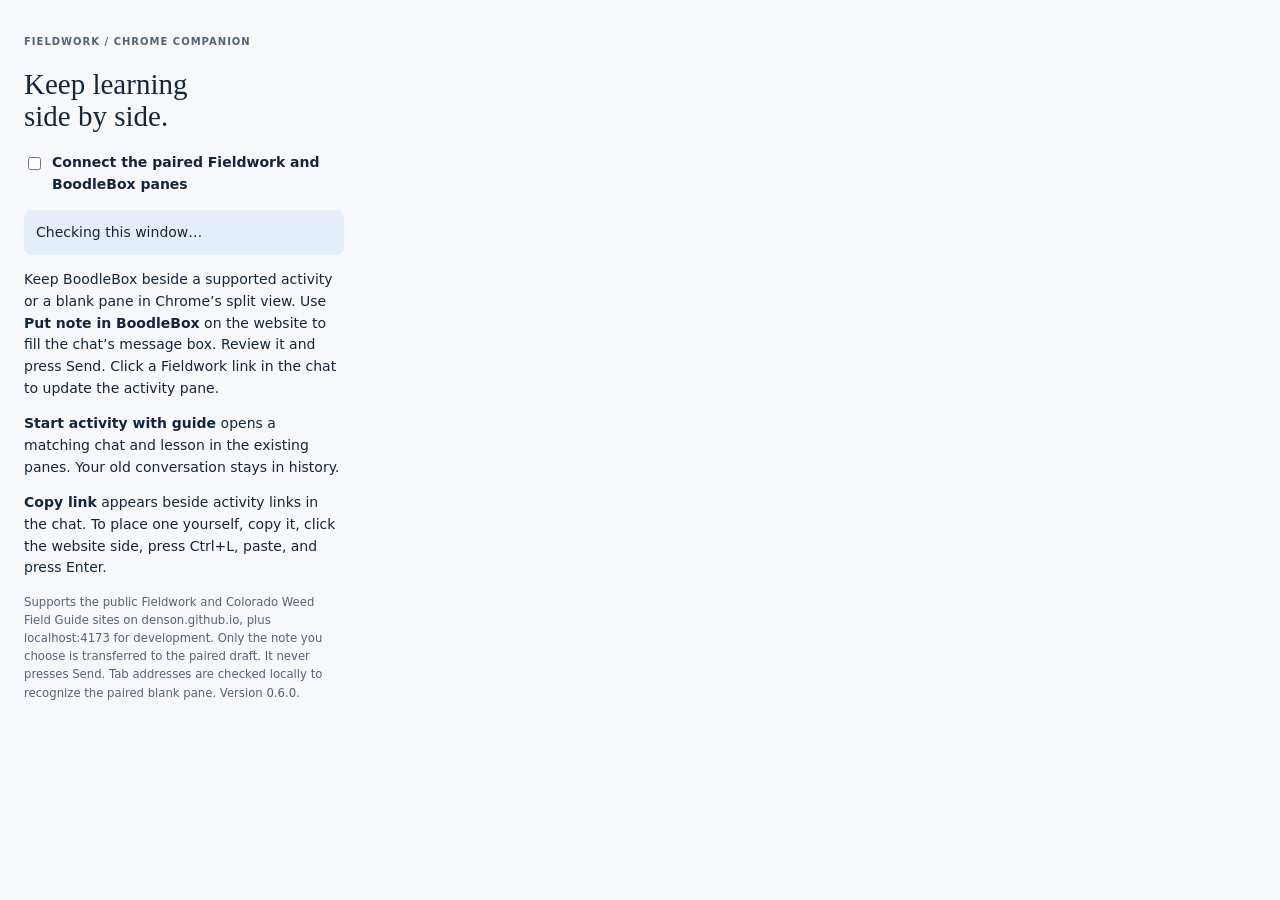
==== chrome-extension/popup.html @ 324b5c78 "Publish Fieldwork learning portfolio and public companion routing" ====
<!doctype html><html lang="en"><head><meta charset="utf-8"><title>Fieldwork Companion Pane</title><link rel="stylesheet" href="popup.css"><script defer src="routing.js"></script><script defer src="popup.js"></script></head><body><p class="eyebrow">FIELDWORK / CHROME COMPANION</p><h1>Keep learning<br>side by side.</h1><label><input id="enabled" type="checkbox"> Connect the paired Fieldwork and BoodleBox panes</label><p id="status" role="status">Checking this window…</p><p>Keep BoodleBox beside a supported activity or a blank pane in Chrome’s split view. Use <b>Put note in BoodleBox</b> on the website to fill the chat’s message box. Review it and press Send. Click a Fieldwork link in the chat to update the activity pane.</p><p><b>Start activity with guide</b> opens a matching chat and lesson in the existing panes. Your old conversation stays in history.</p><p><b>Copy link</b> appears beside activity links in the chat. To place one yourself, copy it, click the website side, press Ctrl+L, paste, and press Enter.</p><small>Supports the public Fieldwork and Colorado Weed Field Guide sites on denson.github.io, plus localhost:4173 for development. Only the note you choose is transferred to the paired draft. It never presses Send. Tab addresses are checked locally to recognize the paired blank pane. Version 0.6.0.</small></body></html>
---- chrome-extension/popup.css ----
body{width:320px;margin:0;padding:24px;background:#f6f8fb;color:#14263b;font:14px/1.55 system-ui,sans-serif}.eyebrow{font-size:10px;letter-spacing:.1em;font-weight:750;color:#536378}h1{font:400 29px/1.1 Georgia,serif}label{display:flex;align-items:flex-start;gap:8px;font-weight:650}input{accent-color:#184eca;margin-top:5px}#status{background:#e6edfa;padding:12px;border-radius:7px}small{display:block;color:#536378}
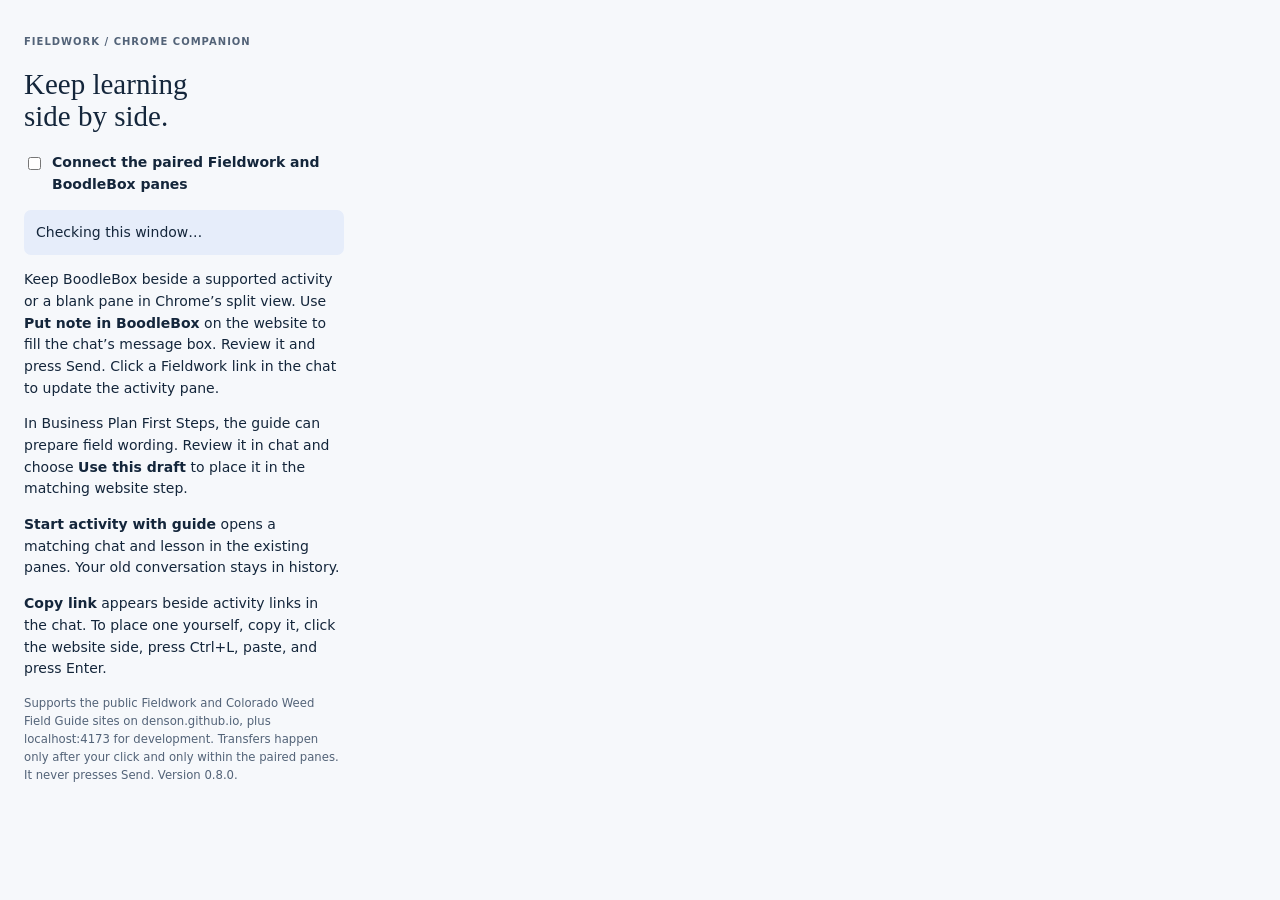
==== commit c8748bcc: "Make business planning chat-first" ====
--- a/chrome-extension/popup.html
+++ b/chrome-extension/popup.html
@@ -1 +1 @@
-<!doctype html><html lang="en"><head><meta charset="utf-8"><title>Fieldwork Companion Pane</title><link rel="stylesheet" href="popup.css"><script defer src="routing.js"></script><script defer src="popup.js"></script></head><body><p class="eyebrow">FIELDWORK / CHROME COMPANION</p><h1>Keep learning<br>side by side.</h1><label><input id="enabled" type="checkbox"> Connect the paired Fieldwork and BoodleBox panes</label><p id="status" role="status">Checking this window…</p><p>Keep BoodleBox beside a supported activity or a blank pane in Chrome’s split view. Use <b>Put note in BoodleBox</b> on the website to fill the chat’s message box. Review it and press Send. Click a Fieldwork link in the chat to update the activity pane.</p><p><b>Start activity with guide</b> opens a matching chat and lesson in the existing panes. Your old conversation stays in history.</p><p><b>Copy link</b> appears beside activity links in the chat. To place one yourself, copy it, click the website side, press Ctrl+L, paste, and press Enter.</p><small>Supports the public Fieldwork and Colorado Weed Field Guide sites on denson.github.io, plus localhost:4173 for development. Only the note you choose is transferred to the paired draft. It never presses Send. Tab addresses are checked locally to recognize the paired blank pane. Version 0.6.0.</small></body></html>
+<!doctype html><html lang="en"><head><meta charset="utf-8"><title>Fieldwork Companion Pane</title><link rel="stylesheet" href="popup.css"><script defer src="routing.js"></script><script defer src="popup.js"></script></head><body><p class="eyebrow">FIELDWORK / CHROME COMPANION</p><h1>Keep learning<br>side by side.</h1><label><input id="enabled" type="checkbox"> Connect the paired Fieldwork and BoodleBox panes</label><p id="status" role="status">Checking this window…</p><p>Keep BoodleBox beside a supported activity or a blank pane in Chrome’s split view. Use <b>Put note in BoodleBox</b> on the website to fill the chat’s message box. Review it and press Send. Click a Fieldwork link in the chat to update the activity pane.</p><p>In Business Plan First Steps, the guide can prepare field wording. Review it in chat and choose <b>Use this draft</b> to place it in the matching website step.</p><p><b>Start activity with guide</b> opens a matching chat and lesson in the existing panes. Your old conversation stays in history.</p><p><b>Copy link</b> appears beside activity links in the chat. To place one yourself, copy it, click the website side, press Ctrl+L, paste, and press Enter.</p><small>Supports the public Fieldwork and Colorado Weed Field Guide sites on denson.github.io, plus localhost:4173 for development. Transfers happen only after your click and only within the paired panes. It never presses Send. Version 0.8.0.</small></body></html>
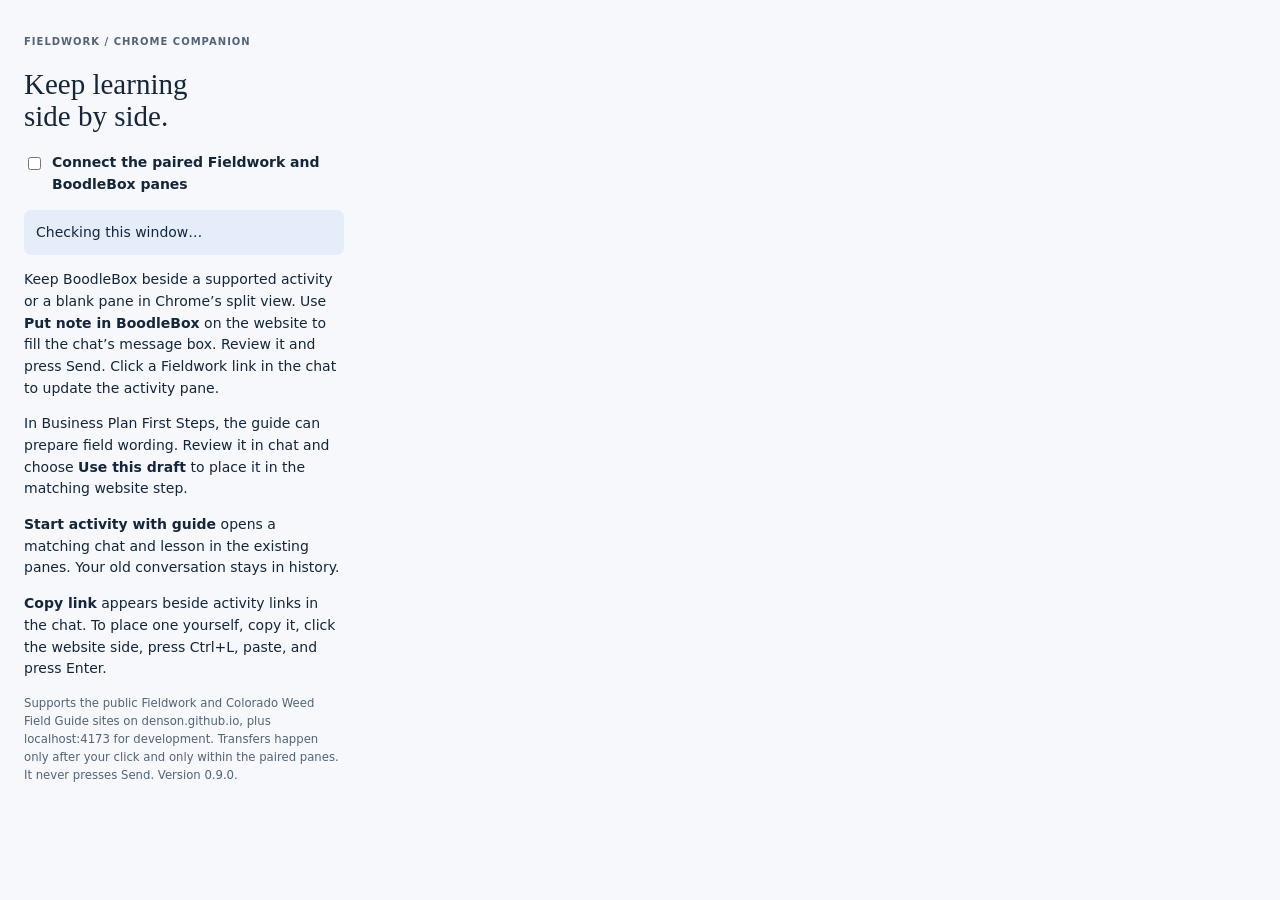
==== commit 4a33f596: "Make first business drafts easier to explore and add launch checks" ====
--- a/chrome-extension/popup.html
+++ b/chrome-extension/popup.html
@@ -1 +1 @@
-<!doctype html><html lang="en"><head><meta charset="utf-8"><title>Fieldwork Companion Pane</title><link rel="stylesheet" href="popup.css"><script defer src="routing.js"></script><script defer src="popup.js"></script></head><body><p class="eyebrow">FIELDWORK / CHROME COMPANION</p><h1>Keep learning<br>side by side.</h1><label><input id="enabled" type="checkbox"> Connect the paired Fieldwork and BoodleBox panes</label><p id="status" role="status">Checking this window…</p><p>Keep BoodleBox beside a supported activity or a blank pane in Chrome’s split view. Use <b>Put note in BoodleBox</b> on the website to fill the chat’s message box. Review it and press Send. Click a Fieldwork link in the chat to update the activity pane.</p><p>In Business Plan First Steps, the guide can prepare field wording. Review it in chat and choose <b>Use this draft</b> to place it in the matching website step.</p><p><b>Start activity with guide</b> opens a matching chat and lesson in the existing panes. Your old conversation stays in history.</p><p><b>Copy link</b> appears beside activity links in the chat. To place one yourself, copy it, click the website side, press Ctrl+L, paste, and press Enter.</p><small>Supports the public Fieldwork and Colorado Weed Field Guide sites on denson.github.io, plus localhost:4173 for development. Transfers happen only after your click and only within the paired panes. It never presses Send. Version 0.8.0.</small></body></html>
+<!doctype html><html lang="en"><head><meta charset="utf-8"><title>Fieldwork Companion Pane</title><link rel="stylesheet" href="popup.css"><script defer src="routing.js"></script><script defer src="popup.js"></script></head><body><p class="eyebrow">FIELDWORK / CHROME COMPANION</p><h1>Keep learning<br>side by side.</h1><label><input id="enabled" type="checkbox"> Connect the paired Fieldwork and BoodleBox panes</label><p id="status" role="status">Checking this window…</p><p>Keep BoodleBox beside a supported activity or a blank pane in Chrome’s split view. Use <b>Put note in BoodleBox</b> on the website to fill the chat’s message box. Review it and press Send. Click a Fieldwork link in the chat to update the activity pane.</p><p>In Business Plan First Steps, the guide can prepare field wording. Review it in chat and choose <b>Use this draft</b> to place it in the matching website step.</p><p><b>Start activity with guide</b> opens a matching chat and lesson in the existing panes. Your old conversation stays in history.</p><p><b>Copy link</b> appears beside activity links in the chat. To place one yourself, copy it, click the website side, press Ctrl+L, paste, and press Enter.</p><small>Supports the public Fieldwork and Colorado Weed Field Guide sites on denson.github.io, plus localhost:4173 for development. Transfers happen only after your click and only within the paired panes. It never presses Send. Version 0.9.0.</small></body></html>
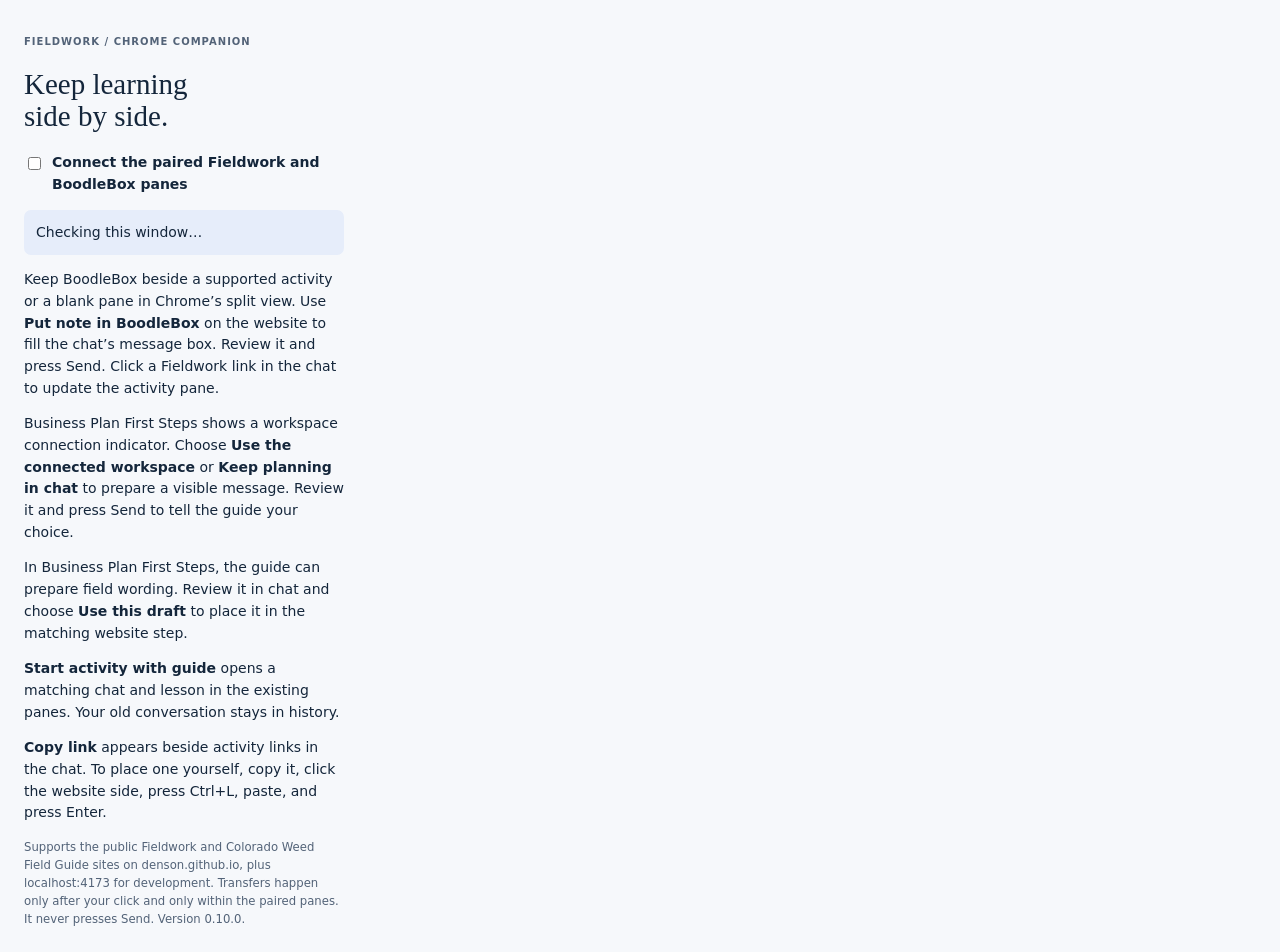
==== commit 8f3cf7a5: "Connect business planning modes and focus pages on clients" ====
--- a/chrome-extension/popup.html
+++ b/chrome-extension/popup.html
@@ -1 +1 @@
-<!doctype html><html lang="en"><head><meta charset="utf-8"><title>Fieldwork Companion Pane</title><link rel="stylesheet" href="popup.css"><script defer src="routing.js"></script><script defer src="popup.js"></script></head><body><p class="eyebrow">FIELDWORK / CHROME COMPANION</p><h1>Keep learning<br>side by side.</h1><label><input id="enabled" type="checkbox"> Connect the paired Fieldwork and BoodleBox panes</label><p id="status" role="status">Checking this window…</p><p>Keep BoodleBox beside a supported activity or a blank pane in Chrome’s split view. Use <b>Put note in BoodleBox</b> on the website to fill the chat’s message box. Review it and press Send. Click a Fieldwork link in the chat to update the activity pane.</p><p>In Business Plan First Steps, the guide can prepare field wording. Review it in chat and choose <b>Use this draft</b> to place it in the matching website step.</p><p><b>Start activity with guide</b> opens a matching chat and lesson in the existing panes. Your old conversation stays in history.</p><p><b>Copy link</b> appears beside activity links in the chat. To place one yourself, copy it, click the website side, press Ctrl+L, paste, and press Enter.</p><small>Supports the public Fieldwork and Colorado Weed Field Guide sites on denson.github.io, plus localhost:4173 for development. Transfers happen only after your click and only within the paired panes. It never presses Send. Version 0.9.0.</small></body></html>
+<!doctype html><html lang="en"><head><meta charset="utf-8"><title>Fieldwork Companion Pane</title><link rel="stylesheet" href="popup.css"><script defer src="routing.js"></script><script defer src="popup.js"></script></head><body><p class="eyebrow">FIELDWORK / CHROME COMPANION</p><h1>Keep learning<br>side by side.</h1><label><input id="enabled" type="checkbox"> Connect the paired Fieldwork and BoodleBox panes</label><p id="status" role="status">Checking this window…</p><p>Keep BoodleBox beside a supported activity or a blank pane in Chrome’s split view. Use <b>Put note in BoodleBox</b> on the website to fill the chat’s message box. Review it and press Send. Click a Fieldwork link in the chat to update the activity pane.</p><p>Business Plan First Steps shows a workspace connection indicator. Choose <b>Use the connected workspace</b> or <b>Keep planning in chat</b> to prepare a visible message. Review it and press Send to tell the guide your choice.</p><p>In Business Plan First Steps, the guide can prepare field wording. Review it in chat and choose <b>Use this draft</b> to place it in the matching website step.</p><p><b>Start activity with guide</b> opens a matching chat and lesson in the existing panes. Your old conversation stays in history.</p><p><b>Copy link</b> appears beside activity links in the chat. To place one yourself, copy it, click the website side, press Ctrl+L, paste, and press Enter.</p><small>Supports the public Fieldwork and Colorado Weed Field Guide sites on denson.github.io, plus localhost:4173 for development. Transfers happen only after your click and only within the paired panes. It never presses Send. Version 0.10.0.</small></body></html>
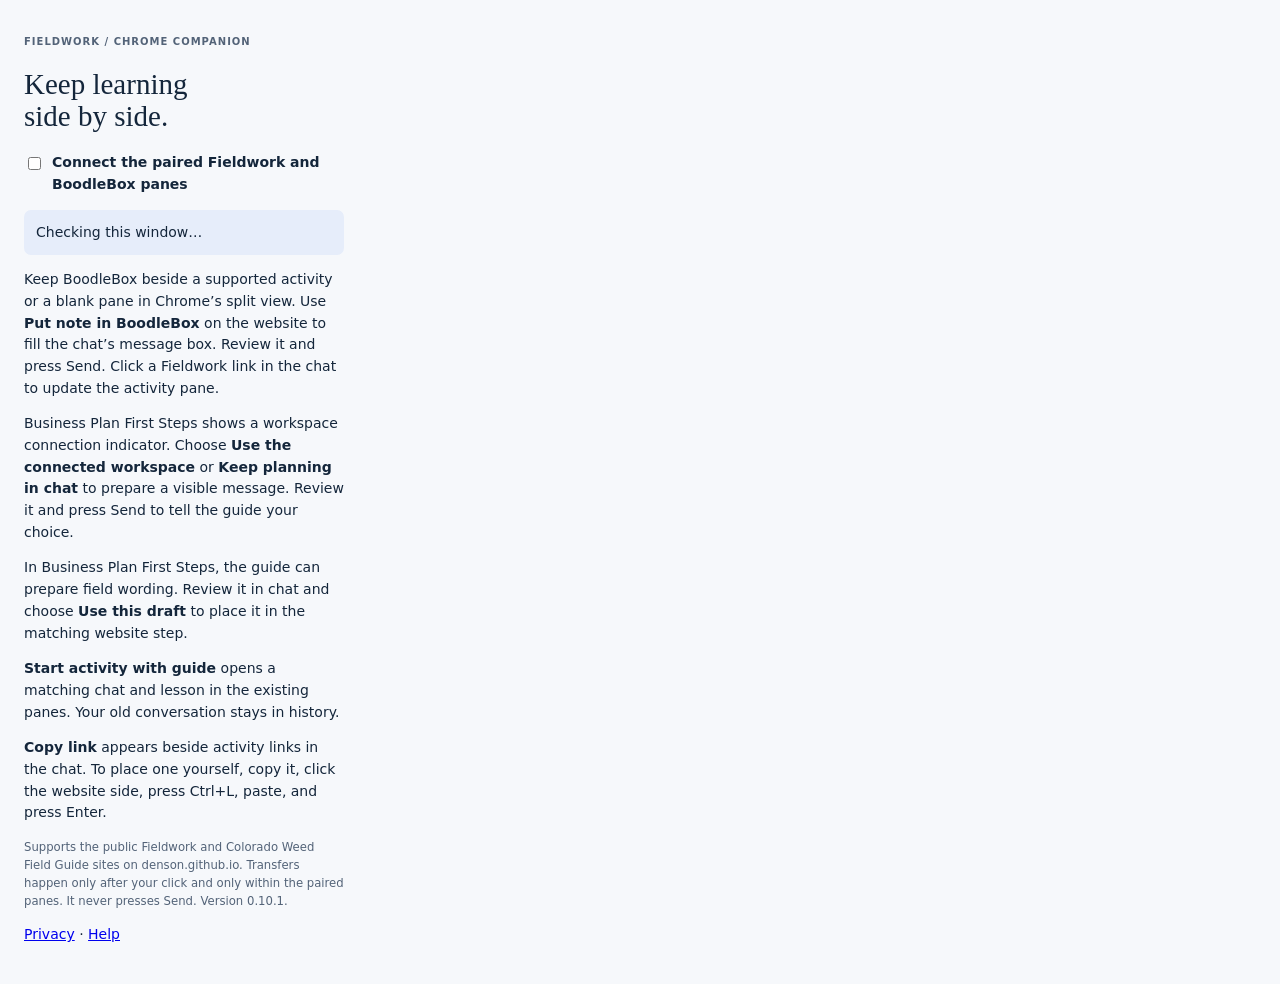
==== commit fd602397: "Prepare Companion Pane 0.10.1 for Chrome Web Store upload" ====
--- a/chrome-extension/popup.html
+++ b/chrome-extension/popup.html
@@ -1 +1 @@
-<!doctype html><html lang="en"><head><meta charset="utf-8"><title>Fieldwork Companion Pane</title><link rel="stylesheet" href="popup.css"><script defer src="routing.js"></script><script defer src="popup.js"></script></head><body><p class="eyebrow">FIELDWORK / CHROME COMPANION</p><h1>Keep learning<br>side by side.</h1><label><input id="enabled" type="checkbox"> Connect the paired Fieldwork and BoodleBox panes</label><p id="status" role="status">Checking this window…</p><p>Keep BoodleBox beside a supported activity or a blank pane in Chrome’s split view. Use <b>Put note in BoodleBox</b> on the website to fill the chat’s message box. Review it and press Send. Click a Fieldwork link in the chat to update the activity pane.</p><p>Business Plan First Steps shows a workspace connection indicator. Choose <b>Use the connected workspace</b> or <b>Keep planning in chat</b> to prepare a visible message. Review it and press Send to tell the guide your choice.</p><p>In Business Plan First Steps, the guide can prepare field wording. Review it in chat and choose <b>Use this draft</b> to place it in the matching website step.</p><p><b>Start activity with guide</b> opens a matching chat and lesson in the existing panes. Your old conversation stays in history.</p><p><b>Copy link</b> appears beside activity links in the chat. To place one yourself, copy it, click the website side, press Ctrl+L, paste, and press Enter.</p><small>Supports the public Fieldwork and Colorado Weed Field Guide sites on denson.github.io, plus localhost:4173 for development. Transfers happen only after your click and only within the paired panes. It never presses Send. Version 0.10.0.</small></body></html>
+<!doctype html><html lang="en"><head><meta charset="utf-8"><title>Fieldwork Companion Pane</title><link rel="stylesheet" href="popup.css"><script defer src="routing.js"></script><script defer src="popup.js"></script></head><body><p class="eyebrow">FIELDWORK / CHROME COMPANION</p><h1>Keep learning<br>side by side.</h1><label><input id="enabled" type="checkbox"> Connect the paired Fieldwork and BoodleBox panes</label><p id="status" role="status">Checking this window…</p><p>Keep BoodleBox beside a supported activity or a blank pane in Chrome’s split view. Use <b>Put note in BoodleBox</b> on the website to fill the chat’s message box. Review it and press Send. Click a Fieldwork link in the chat to update the activity pane.</p><p>Business Plan First Steps shows a workspace connection indicator. Choose <b>Use the connected workspace</b> or <b>Keep planning in chat</b> to prepare a visible message. Review it and press Send to tell the guide your choice.</p><p>In Business Plan First Steps, the guide can prepare field wording. Review it in chat and choose <b>Use this draft</b> to place it in the matching website step.</p><p><b>Start activity with guide</b> opens a matching chat and lesson in the existing panes. Your old conversation stays in history.</p><p><b>Copy link</b> appears beside activity links in the chat. To place one yourself, copy it, click the website side, press Ctrl+L, paste, and press Enter.</p><small>Supports the public Fieldwork and Colorado Weed Field Guide sites on denson.github.io. Transfers happen only after your click and only within the paired panes. It never presses Send. Version 0.10.1.</small><p><a href="https://denson.github.io/fieldwork/extension-privacy.html" target="_blank" rel="noopener noreferrer">Privacy</a> · <a href="https://denson.github.io/fieldwork/extension.html" target="_blank" rel="noopener noreferrer">Help</a></p></body></html>
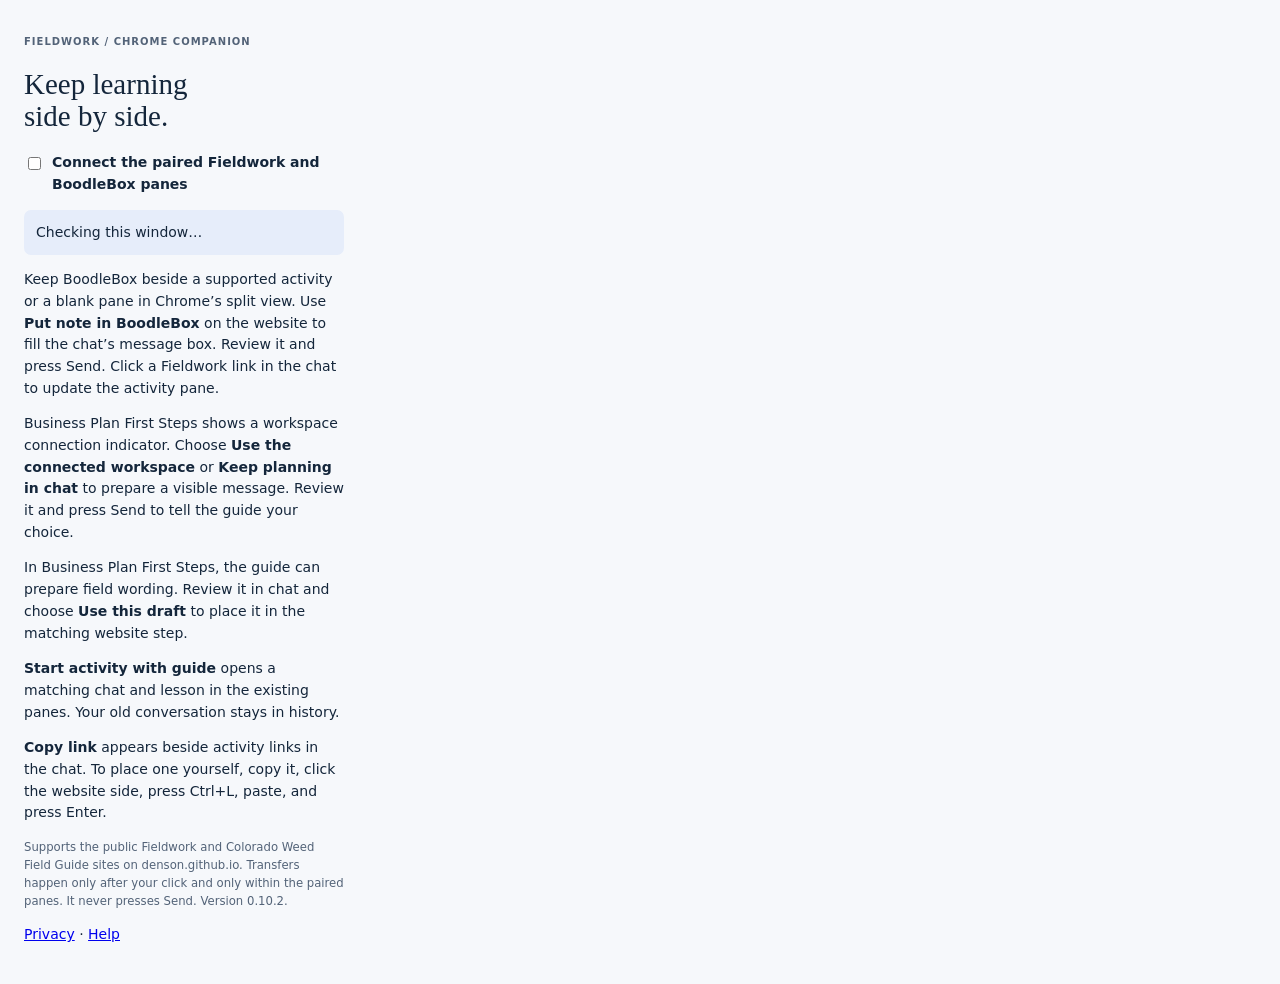
==== commit 74628bd8: "Fix workspace opening after starting a BoodleBox chat" ====
--- a/chrome-extension/popup.html
+++ b/chrome-extension/popup.html
@@ -1 +1 @@
-<!doctype html><html lang="en"><head><meta charset="utf-8"><title>Fieldwork Companion Pane</title><link rel="stylesheet" href="popup.css"><script defer src="routing.js"></script><script defer src="popup.js"></script></head><body><p class="eyebrow">FIELDWORK / CHROME COMPANION</p><h1>Keep learning<br>side by side.</h1><label><input id="enabled" type="checkbox"> Connect the paired Fieldwork and BoodleBox panes</label><p id="status" role="status">Checking this window…</p><p>Keep BoodleBox beside a supported activity or a blank pane in Chrome’s split view. Use <b>Put note in BoodleBox</b> on the website to fill the chat’s message box. Review it and press Send. Click a Fieldwork link in the chat to update the activity pane.</p><p>Business Plan First Steps shows a workspace connection indicator. Choose <b>Use the connected workspace</b> or <b>Keep planning in chat</b> to prepare a visible message. Review it and press Send to tell the guide your choice.</p><p>In Business Plan First Steps, the guide can prepare field wording. Review it in chat and choose <b>Use this draft</b> to place it in the matching website step.</p><p><b>Start activity with guide</b> opens a matching chat and lesson in the existing panes. Your old conversation stays in history.</p><p><b>Copy link</b> appears beside activity links in the chat. To place one yourself, copy it, click the website side, press Ctrl+L, paste, and press Enter.</p><small>Supports the public Fieldwork and Colorado Weed Field Guide sites on denson.github.io. Transfers happen only after your click and only within the paired panes. It never presses Send. Version 0.10.1.</small><p><a href="https://denson.github.io/fieldwork/extension-privacy.html" target="_blank" rel="noopener noreferrer">Privacy</a> · <a href="https://denson.github.io/fieldwork/extension.html" target="_blank" rel="noopener noreferrer">Help</a></p></body></html>
+<!doctype html><html lang="en"><head><meta charset="utf-8"><title>Fieldwork Companion Pane</title><link rel="stylesheet" href="popup.css"><script defer src="routing.js"></script><script defer src="popup.js"></script></head><body><p class="eyebrow">FIELDWORK / CHROME COMPANION</p><h1>Keep learning<br>side by side.</h1><label><input id="enabled" type="checkbox"> Connect the paired Fieldwork and BoodleBox panes</label><p id="status" role="status">Checking this window…</p><p>Keep BoodleBox beside a supported activity or a blank pane in Chrome’s split view. Use <b>Put note in BoodleBox</b> on the website to fill the chat’s message box. Review it and press Send. Click a Fieldwork link in the chat to update the activity pane.</p><p>Business Plan First Steps shows a workspace connection indicator. Choose <b>Use the connected workspace</b> or <b>Keep planning in chat</b> to prepare a visible message. Review it and press Send to tell the guide your choice.</p><p>In Business Plan First Steps, the guide can prepare field wording. Review it in chat and choose <b>Use this draft</b> to place it in the matching website step.</p><p><b>Start activity with guide</b> opens a matching chat and lesson in the existing panes. Your old conversation stays in history.</p><p><b>Copy link</b> appears beside activity links in the chat. To place one yourself, copy it, click the website side, press Ctrl+L, paste, and press Enter.</p><small>Supports the public Fieldwork and Colorado Weed Field Guide sites on denson.github.io. Transfers happen only after your click and only within the paired panes. It never presses Send. Version 0.10.2.</small><p><a href="https://denson.github.io/fieldwork/extension-privacy.html" target="_blank" rel="noopener noreferrer">Privacy</a> · <a href="https://denson.github.io/fieldwork/extension.html" target="_blank" rel="noopener noreferrer">Help</a></p></body></html>
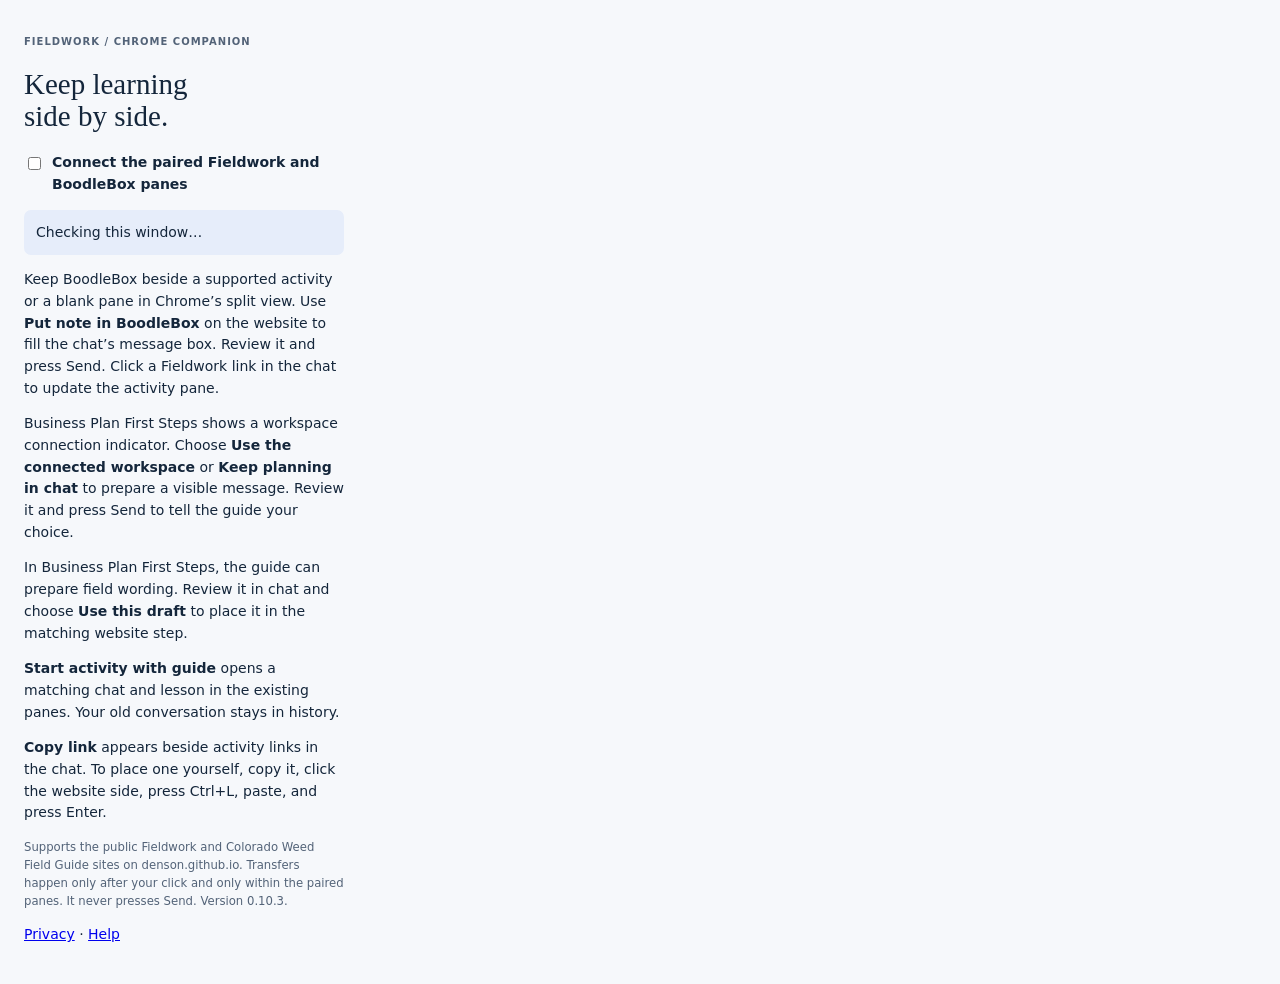
==== commit 8569647d: "Simplify companion controls to plain chat text" ====
--- a/chrome-extension/popup.html
+++ b/chrome-extension/popup.html
@@ -1 +1 @@
-<!doctype html><html lang="en"><head><meta charset="utf-8"><title>Fieldwork Companion Pane</title><link rel="stylesheet" href="popup.css"><script defer src="routing.js"></script><script defer src="popup.js"></script></head><body><p class="eyebrow">FIELDWORK / CHROME COMPANION</p><h1>Keep learning<br>side by side.</h1><label><input id="enabled" type="checkbox"> Connect the paired Fieldwork and BoodleBox panes</label><p id="status" role="status">Checking this window…</p><p>Keep BoodleBox beside a supported activity or a blank pane in Chrome’s split view. Use <b>Put note in BoodleBox</b> on the website to fill the chat’s message box. Review it and press Send. Click a Fieldwork link in the chat to update the activity pane.</p><p>Business Plan First Steps shows a workspace connection indicator. Choose <b>Use the connected workspace</b> or <b>Keep planning in chat</b> to prepare a visible message. Review it and press Send to tell the guide your choice.</p><p>In Business Plan First Steps, the guide can prepare field wording. Review it in chat and choose <b>Use this draft</b> to place it in the matching website step.</p><p><b>Start activity with guide</b> opens a matching chat and lesson in the existing panes. Your old conversation stays in history.</p><p><b>Copy link</b> appears beside activity links in the chat. To place one yourself, copy it, click the website side, press Ctrl+L, paste, and press Enter.</p><small>Supports the public Fieldwork and Colorado Weed Field Guide sites on denson.github.io. Transfers happen only after your click and only within the paired panes. It never presses Send. Version 0.10.2.</small><p><a href="https://denson.github.io/fieldwork/extension-privacy.html" target="_blank" rel="noopener noreferrer">Privacy</a> · <a href="https://denson.github.io/fieldwork/extension.html" target="_blank" rel="noopener noreferrer">Help</a></p></body></html>
+<!doctype html><html lang="en"><head><meta charset="utf-8"><title>Fieldwork Companion Pane</title><link rel="stylesheet" href="popup.css"><script defer src="routing.js"></script><script defer src="popup.js"></script></head><body><p class="eyebrow">FIELDWORK / CHROME COMPANION</p><h1>Keep learning<br>side by side.</h1><label><input id="enabled" type="checkbox"> Connect the paired Fieldwork and BoodleBox panes</label><p id="status" role="status">Checking this window…</p><p>Keep BoodleBox beside a supported activity or a blank pane in Chrome’s split view. Use <b>Put note in BoodleBox</b> on the website to fill the chat’s message box. Review it and press Send. Click a Fieldwork link in the chat to update the activity pane.</p><p>Business Plan First Steps shows a workspace connection indicator. Choose <b>Use the connected workspace</b> or <b>Keep planning in chat</b> to prepare a visible message. Review it and press Send to tell the guide your choice.</p><p>In Business Plan First Steps, the guide can prepare field wording. Review it in chat and choose <b>Use this draft</b> to place it in the matching website step.</p><p><b>Start activity with guide</b> opens a matching chat and lesson in the existing panes. Your old conversation stays in history.</p><p><b>Copy link</b> appears beside activity links in the chat. To place one yourself, copy it, click the website side, press Ctrl+L, paste, and press Enter.</p><small>Supports the public Fieldwork and Colorado Weed Field Guide sites on denson.github.io. Transfers happen only after your click and only within the paired panes. It never presses Send. Version 0.10.3.</small><p><a href="https://denson.github.io/fieldwork/extension-privacy.html" target="_blank" rel="noopener noreferrer">Privacy</a> · <a href="https://denson.github.io/fieldwork/extension.html" target="_blank" rel="noopener noreferrer">Help</a></p></body></html>
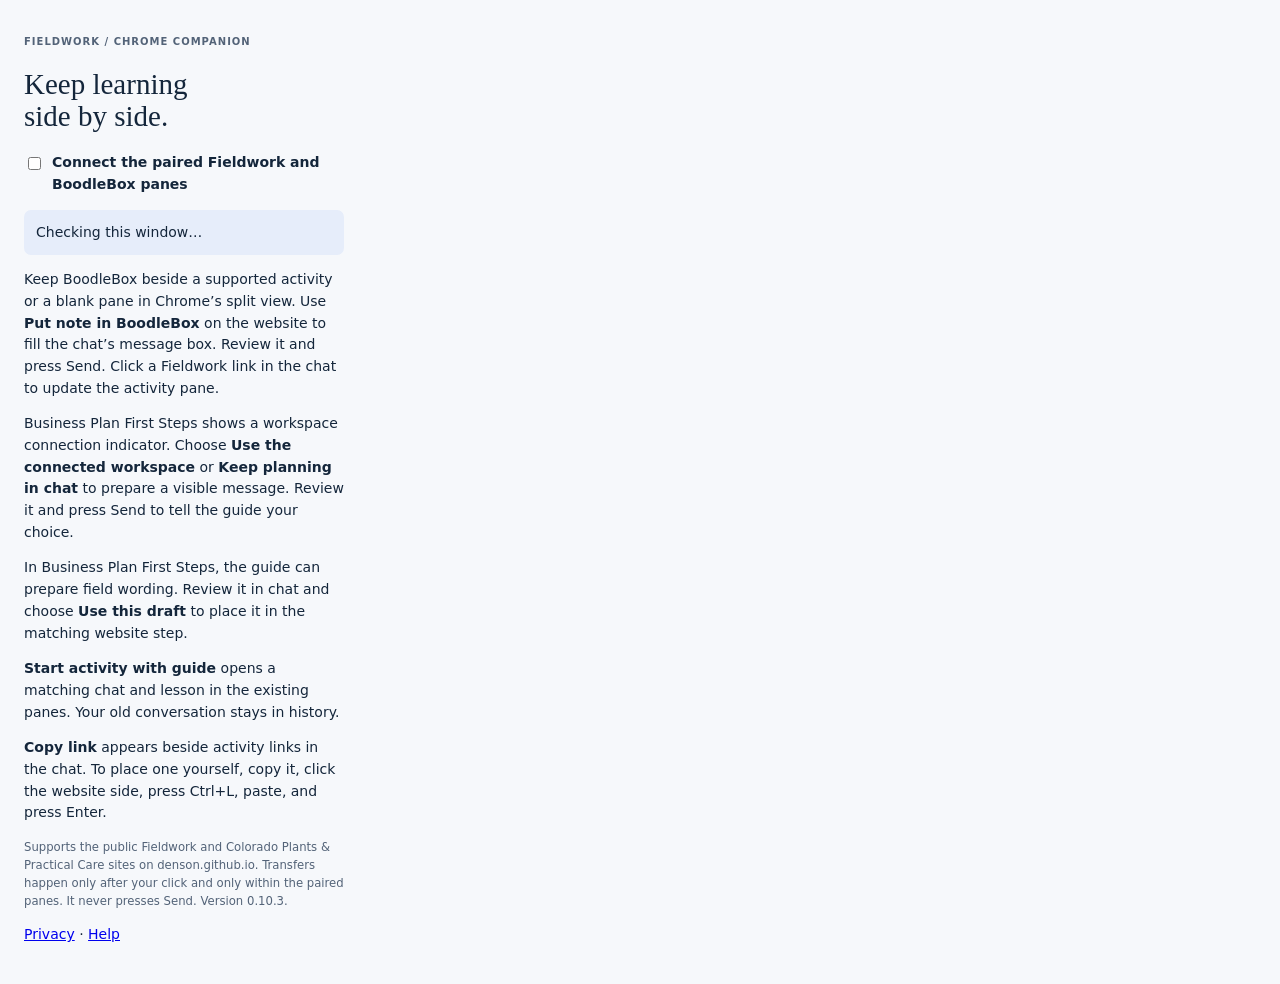
==== commit 067449fb: "Use the new Colorado plant guide name in companion labels" ====
--- a/chrome-extension/popup.html
+++ b/chrome-extension/popup.html
@@ -1 +1 @@
-<!doctype html><html lang="en"><head><meta charset="utf-8"><title>Fieldwork Companion Pane</title><link rel="stylesheet" href="popup.css"><script defer src="routing.js"></script><script defer src="popup.js"></script></head><body><p class="eyebrow">FIELDWORK / CHROME COMPANION</p><h1>Keep learning<br>side by side.</h1><label><input id="enabled" type="checkbox"> Connect the paired Fieldwork and BoodleBox panes</label><p id="status" role="status">Checking this window…</p><p>Keep BoodleBox beside a supported activity or a blank pane in Chrome’s split view. Use <b>Put note in BoodleBox</b> on the website to fill the chat’s message box. Review it and press Send. Click a Fieldwork link in the chat to update the activity pane.</p><p>Business Plan First Steps shows a workspace connection indicator. Choose <b>Use the connected workspace</b> or <b>Keep planning in chat</b> to prepare a visible message. Review it and press Send to tell the guide your choice.</p><p>In Business Plan First Steps, the guide can prepare field wording. Review it in chat and choose <b>Use this draft</b> to place it in the matching website step.</p><p><b>Start activity with guide</b> opens a matching chat and lesson in the existing panes. Your old conversation stays in history.</p><p><b>Copy link</b> appears beside activity links in the chat. To place one yourself, copy it, click the website side, press Ctrl+L, paste, and press Enter.</p><small>Supports the public Fieldwork and Colorado Weed Field Guide sites on denson.github.io. Transfers happen only after your click and only within the paired panes. It never presses Send. Version 0.10.3.</small><p><a href="https://denson.github.io/fieldwork/extension-privacy.html" target="_blank" rel="noopener noreferrer">Privacy</a> · <a href="https://denson.github.io/fieldwork/extension.html" target="_blank" rel="noopener noreferrer">Help</a></p></body></html>
+<!doctype html><html lang="en"><head><meta charset="utf-8"><title>Fieldwork Companion Pane</title><link rel="stylesheet" href="popup.css"><script defer src="routing.js"></script><script defer src="popup.js"></script></head><body><p class="eyebrow">FIELDWORK / CHROME COMPANION</p><h1>Keep learning<br>side by side.</h1><label><input id="enabled" type="checkbox"> Connect the paired Fieldwork and BoodleBox panes</label><p id="status" role="status">Checking this window…</p><p>Keep BoodleBox beside a supported activity or a blank pane in Chrome’s split view. Use <b>Put note in BoodleBox</b> on the website to fill the chat’s message box. Review it and press Send. Click a Fieldwork link in the chat to update the activity pane.</p><p>Business Plan First Steps shows a workspace connection indicator. Choose <b>Use the connected workspace</b> or <b>Keep planning in chat</b> to prepare a visible message. Review it and press Send to tell the guide your choice.</p><p>In Business Plan First Steps, the guide can prepare field wording. Review it in chat and choose <b>Use this draft</b> to place it in the matching website step.</p><p><b>Start activity with guide</b> opens a matching chat and lesson in the existing panes. Your old conversation stays in history.</p><p><b>Copy link</b> appears beside activity links in the chat. To place one yourself, copy it, click the website side, press Ctrl+L, paste, and press Enter.</p><small>Supports the public Fieldwork and Colorado Plants &amp; Practical Care sites on denson.github.io. Transfers happen only after your click and only within the paired panes. It never presses Send. Version 0.10.3.</small><p><a href="https://denson.github.io/fieldwork/extension-privacy.html" target="_blank" rel="noopener noreferrer">Privacy</a> · <a href="https://denson.github.io/fieldwork/extension.html" target="_blank" rel="noopener noreferrer">Help</a></p></body></html>
